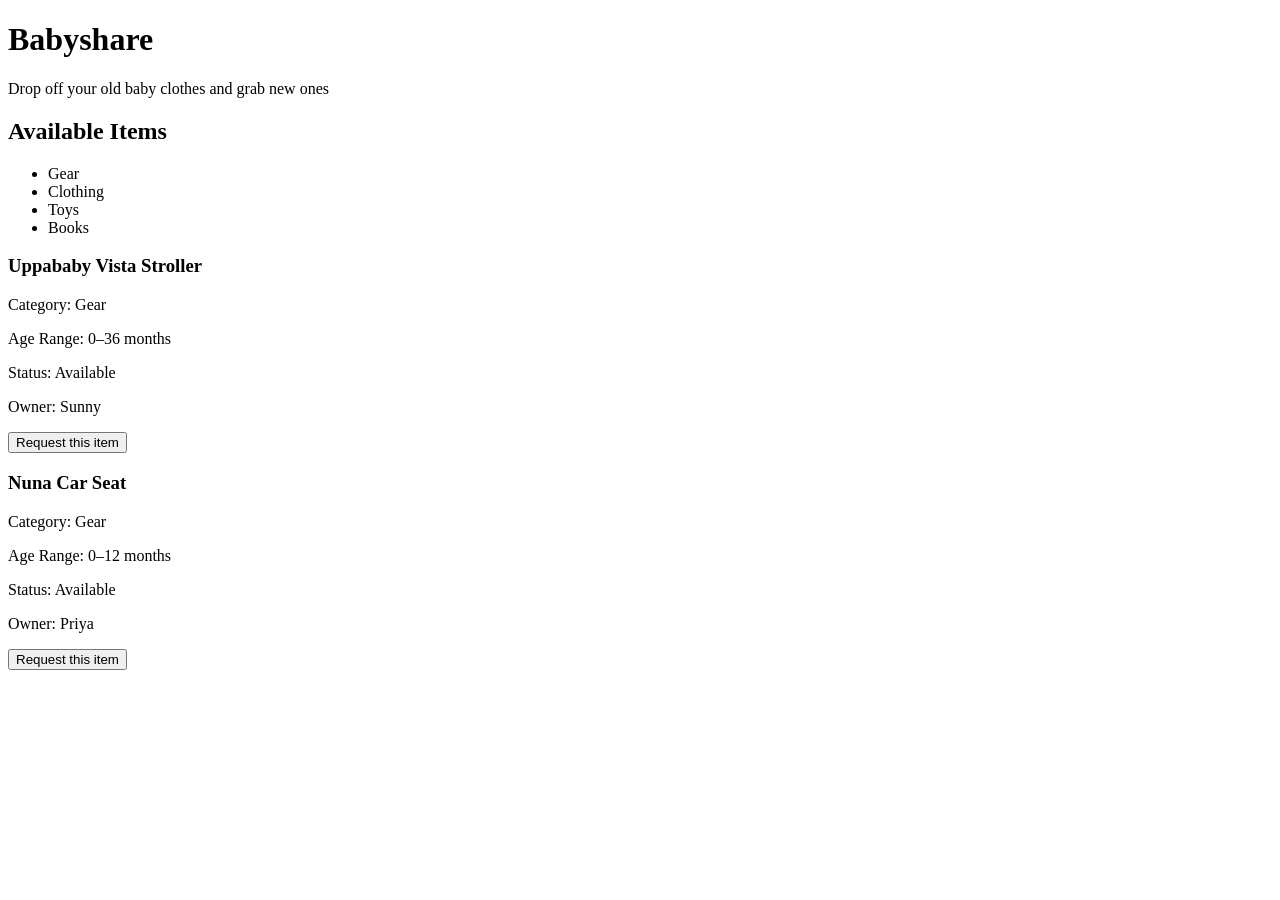
==== babyshare.html @ 33649d27 "babyshare 1st edition" ====
<!DOCTYPE html>
<html lang = "en">
    <head>
        <title>Babyshare</title>
    </head>
    <body>
        <h1>Babyshare</h1>
        <p>Drop off your old baby clothes and grab new ones</p>
        <h2>Available Items</h2>
        <ul>
            <li>Gear</li>
            <li>Clothing</li>
            <li>Toys</li>
            <li>Books</li>
        </ul>
        <div class="item-container">
        <div class="item-card">
            <h3>Uppababy Vista Stroller</h3>
            <p>Category: Gear</p>
            <p>Age Range: 0–36 months</p>
            <p>Status: Available</p>
            <p>Owner: Sunny</p>
            <button>Request this item</button>
          </div>
          <div class="item-card">
            <h3>Nuna Car Seat</h3>
            <p>Category: Gear</p>
            <p>Age Range: 0–12 months</p>
            <p>Status: Available</p>
            <p>Owner: Priya</p>
            <button>Request this item</button>
          </div>
          </div>
    </body>
</html>
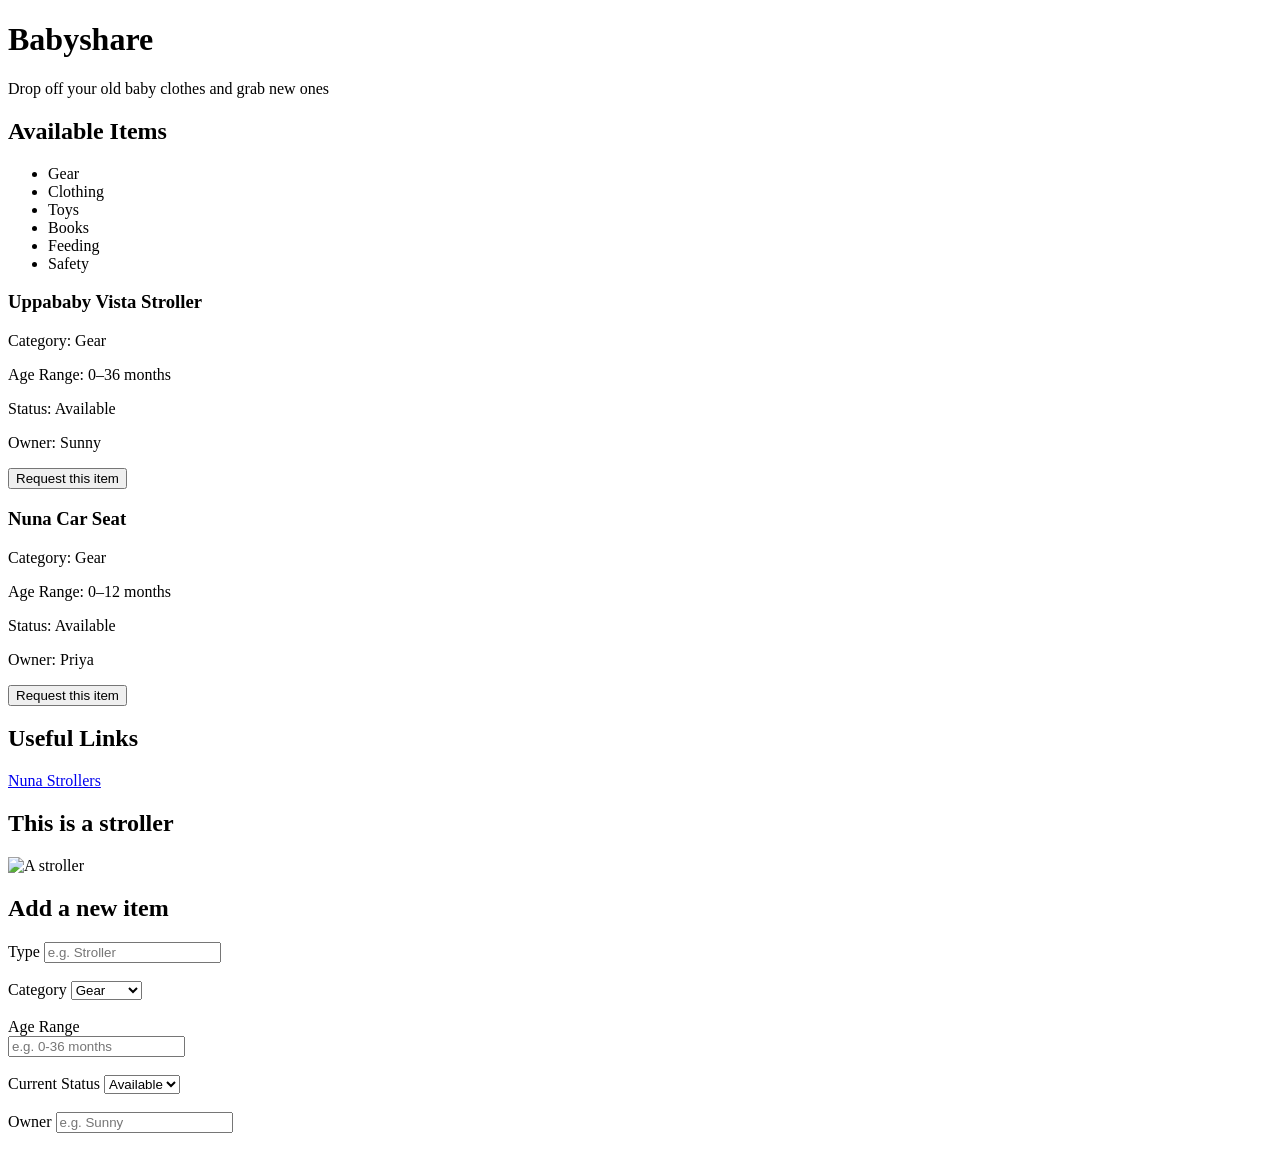
==== commit 7fb87117: "babyshare 1st edition" ====
--- a/babyshare.html
+++ b/babyshare.html
@@ -12,6 +12,8 @@
             <li>Clothing</li>
             <li>Toys</li>
             <li>Books</li>
+            <li>Feeding</li>
+            <li>Safety</li>
         </ul>
         <div class="item-container">
         <div class="item-card">
@@ -31,5 +33,42 @@
             <button>Request this item</button>
           </div>
           </div>
+          <h2>Useful Links</h2>
+          <p><a href = "http://www.nunababy.com">
+          Nuna Strollers
+        </a>
+        </p>
+        <h2>This is a stroller</h2>
+        <img src="https://placehold.co/200x150?text=Stroller" alt="A stroller">
+        <h2>Add a new item</h2>
+        <form>
+        <label for="item-name">Type</label>
+        <input type="text" id="item-name" placeholder="e.g. Stroller"><br><br>
+
+        <label for="Category">Category</label>
+        <select id ="Category">
+            <option value="gear">Gear</option>
+            <option value="clothing">Clothing</option>
+            <option value="toys">Toys</option>
+            <option value="books">Books</option>
+            <option value="feeding">Feeding</option>
+            <option value="safety">Safety</option>
+        </select><br><br>
+
+        <label for="age-range">Age Range</label><br>
+        <input type="text" id="age-range" placeholder="e.g. 0-36 months"><br><br>
+
+        <label for="status">Current Status</label>
+        <select id ="status">
+            <option value="gear">Available</option>
+            <option value="clothing">Lent</option>
+        </select><br><br>
+
+        <label for="owner">Owner</label>
+        <input type="owner" id="item-name" placeholder="e.g. Sunny"><br><br>
+
+
+    </form>
+
     </body>
 </html>
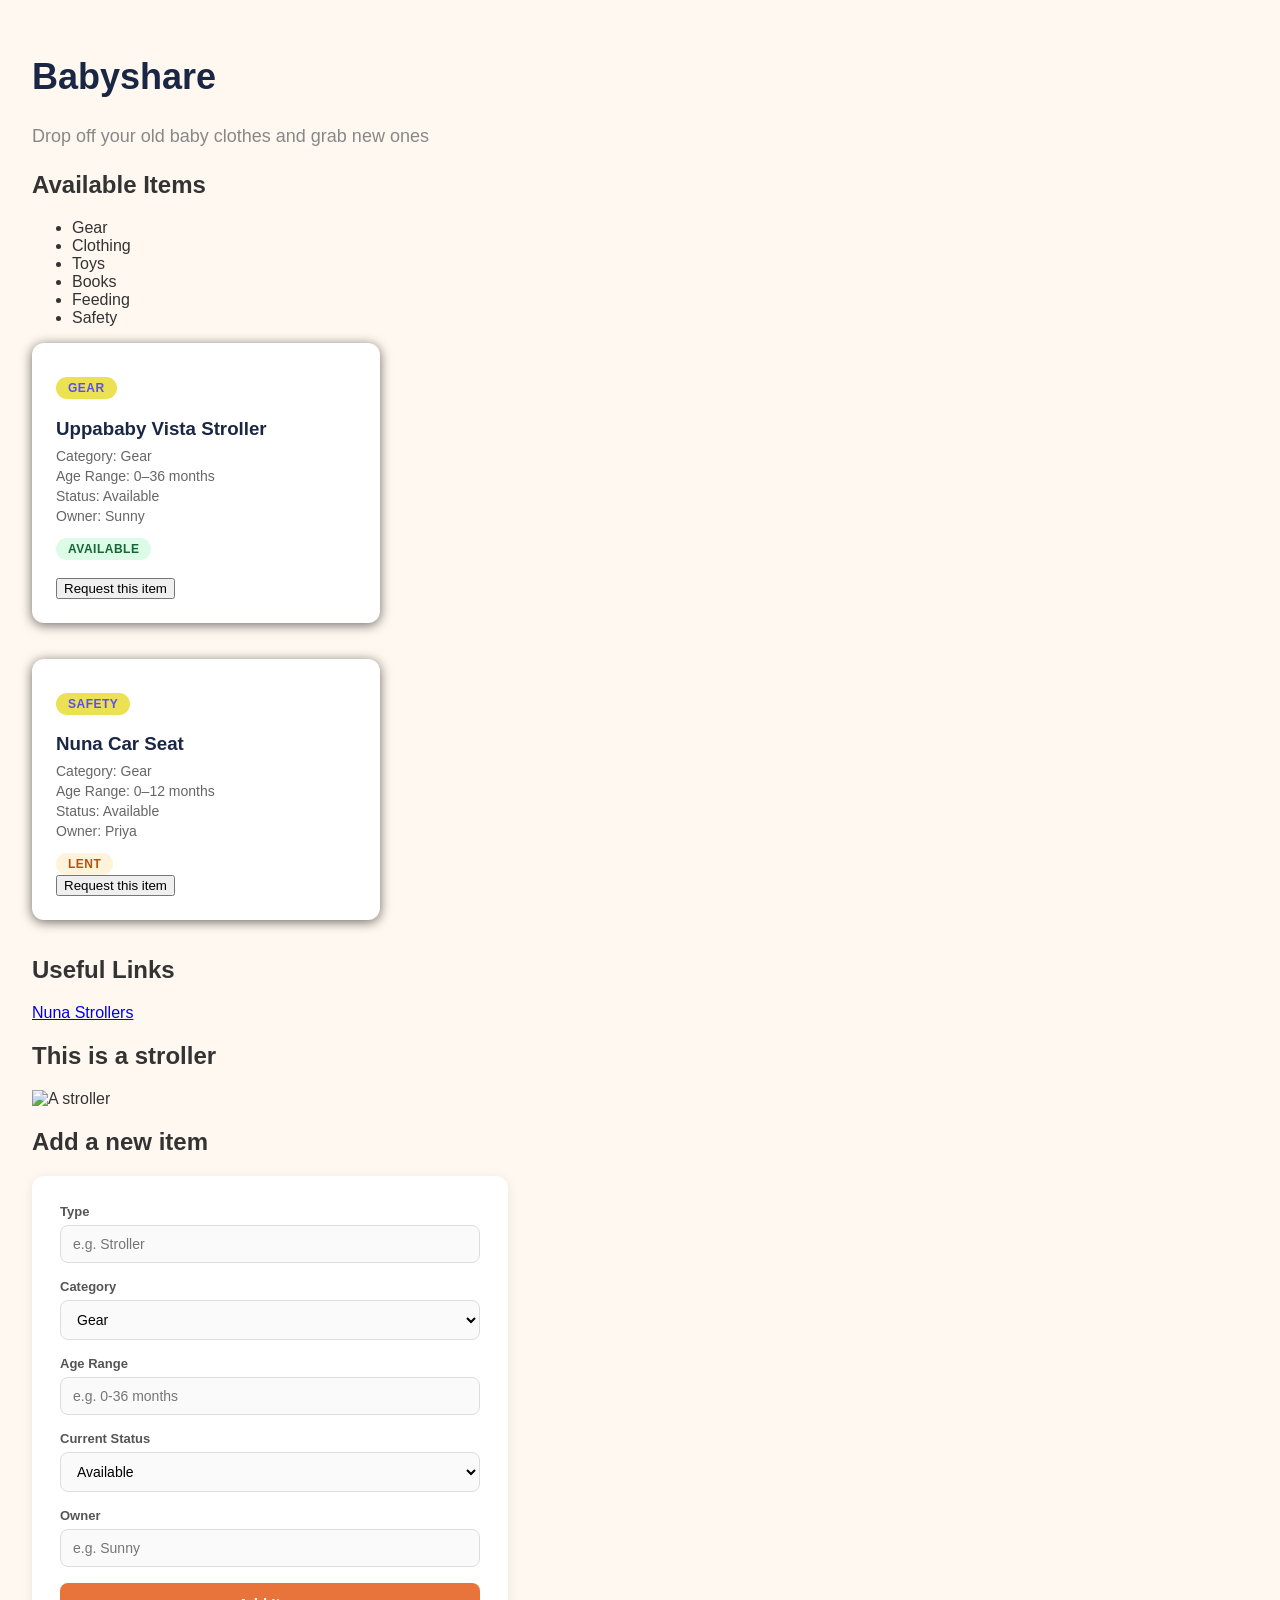
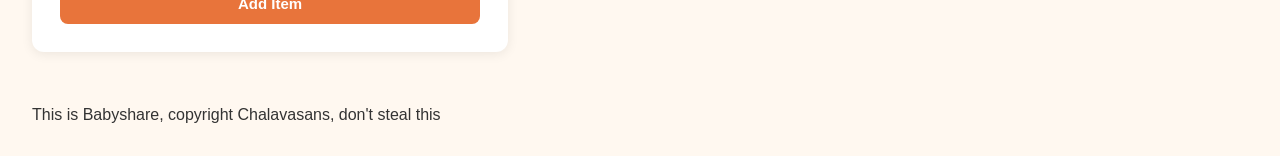
==== commit 6631be77: "CSS styling" ====
--- a/babyshare.html
+++ b/babyshare.html
@@ -2,10 +2,11 @@
 <html lang = "en">
     <head>
         <title>Babyshare</title>
+        <link rel="stylesheet" href = "style.css">
     </head>
     <body>
         <h1>Babyshare</h1>
-        <p>Drop off your old baby clothes and grab new ones</p>
+        <p class = "subtitle">Drop off your old baby clothes and grab new ones</p>
         <h2>Available Items</h2>
         <ul>
             <li>Gear</li>
@@ -15,21 +16,25 @@
             <li>Feeding</li>
             <li>Safety</li>
         </ul>
-        <div class="item-container">
-        <div class="item-card">
+        <div class="items-container">
+        <div class="card">
+            <span class = "badge category-tag">Gear</span>
             <h3>Uppababy Vista Stroller</h3>
             <p>Category: Gear</p>
             <p>Age Range: 0–36 months</p>
             <p>Status: Available</p>
             <p>Owner: Sunny</p>
+            <span class = "badge badge-available">Available</span> <br><br>
             <button>Request this item</button>
           </div>
-          <div class="item-card">
+          <div class="card">
+            <span class = "badge category-tag">Safety</span>
             <h3>Nuna Car Seat</h3>
             <p>Category: Gear</p>
             <p>Age Range: 0–12 months</p>
             <p>Status: Available</p>
             <p>Owner: Priya</p>
+            <span class="badge badge-lent">Lent</span> <br>
             <button>Request this item</button>
           </div>
           </div>
@@ -41,10 +46,9 @@
         <h2>This is a stroller</h2>
         <img src="https://placehold.co/200x150?text=Stroller" alt="A stroller">
         <h2>Add a new item</h2>
-        <form>
+    <div class = "form-section">
         <label for="item-name">Type</label>
-        <input type="text" id="item-name" placeholder="e.g. Stroller"><br><br>
-
+        <input type="text" id="item-name" placeholder="e.g. Stroller">
         <label for="Category">Category</label>
         <select id ="Category">
             <option value="gear">Gear</option>
@@ -53,22 +57,18 @@
             <option value="books">Books</option>
             <option value="feeding">Feeding</option>
             <option value="safety">Safety</option>
-        </select><br><br>
-
-        <label for="age-range">Age Range</label><br>
-        <input type="text" id="age-range" placeholder="e.g. 0-36 months"><br><br>
-
+        </select><br>
+        <label for="age-range">Age Range</label>
+        <input type="text" id="age-range" placeholder="e.g. 0-36 months">
         <label for="status">Current Status</label>
         <select id ="status">
             <option value="gear">Available</option>
             <option value="clothing">Lent</option>
-        </select><br><br>
-
+        </select><br>
         <label for="owner">Owner</label>
-        <input type="owner" id="item-name" placeholder="e.g. Sunny"><br><br>
-
-
-    </form>
-
+        <input type="text" id="owner" placeholder="e.g. Sunny">
+        <button type = "submit" class = "submit-btn">Add Item</button>
+    </div> <br><br><br>
+<footer>This is Babyshare, copyright Chalavasans, don't steal this</footer>
     </body>
 </html>
--- a/style.css
+++ b/style.css
@@ -0,0 +1,121 @@
+            body {
+              font-family: Arial, sans-serif;
+              background-color: #FFF8F0;
+              color: #333;
+              padding: 24px;
+              border-color: aqua;
+            }
+            h1 {
+              color: #1a2744;
+              font-size: 36px;
+            }
+            .subtitle {
+              color: #888;
+              font-size: 18px;
+              line-height: 1.6;
+            }
+            .items-container {
+                display: flex;
+                flex-wrap: wrap;
+                gap: 20px; /* space between items */
+                justify-content: center; /* align items: start/center/space-between */
+                flex-direction: column;
+                align-items: flex-start;
+                flex-wrap: wrap;
+            }
+            .card {
+                background: white;
+                padding: 24px;
+                margin-bottom: 16px;
+                border-radius: 12px;
+                box-shadow: 0 2px 12px rgba(0,0,0,0.58);
+                margin-right: 28px;
+                width: 300px;
+            }
+            .card:hover { 
+                transform: translateY(-2px); 
+                box-shadow: 0 4px 20px rgba(0,0,0,0.12); 
+            }
+            .card h3 {
+                color: #1a2744;
+                margin-bottom: 8px;
+            }
+            .card p {
+                color: #666;
+                font-size: 14px;
+                margin: 4px 0;
+            }
+            .badge {
+                display: inline-block;
+                padding: 4px 12px;
+                border-radius: 12px;
+                border-radius: 20px;
+                font-size: 12px;
+                font-weight: 600;
+                margin-top: 10px;
+                letter-spacing: 0.5px;
+                text-transform: uppercase;
+            }
+            .badge-available {
+                background: #dcfce7;
+                color: #166534;
+            }
+            .badge-lent {
+                background: #fff3dc;
+                color: #b45309;
+            }
+            .category-tag{
+                background: #ece053;
+                color: #5a50ec;
+            }
+            .form-section {
+                background: white;
+                padding: 28px;
+                border-radius: 12px;
+                box-shadow: 0 2px 12px rgba(0,0,0,0.08);
+                max-width: 420px;
+            }
+            .form-section h2 {
+                color: #1a2744;
+                font-size: 20px;
+                margin-bottom: 20px;
+            }
+            label {
+                display: block;
+                font-size: 13px;
+                font-weight: 600;
+                color: #555;
+                margin-bottom: 6px;
+                width: 250px;
+            }
+            input, select {
+                width: 100%;
+                padding: 10px 12px;
+                border: 1px solid #ddd;
+                border-radius: 8px;
+                font-size: 14px;
+                font-family: Arial, sans-serif;
+                margin-bottom: 16px;
+                background: #fafafa;
+                box-sizing: border-box;
+            }
+            input:focus, select:focus {
+                outline: none;
+                border-color: #e8743b;
+                box-shadow: 0 0 0 3px rgba(232,116,59,0.15);
+            }
+
+            .submit-btn {
+                background: #e8743b;
+                color: white;
+                border: none;
+                padding: 12px 24px;
+                border-radius: 8px;
+                font-size: 15px;
+                font-weight: 600;
+                cursor: pointer;
+                width: 100%;
+            }
+            .submit-btn:hover {
+                background: #d4682f;
+            }
